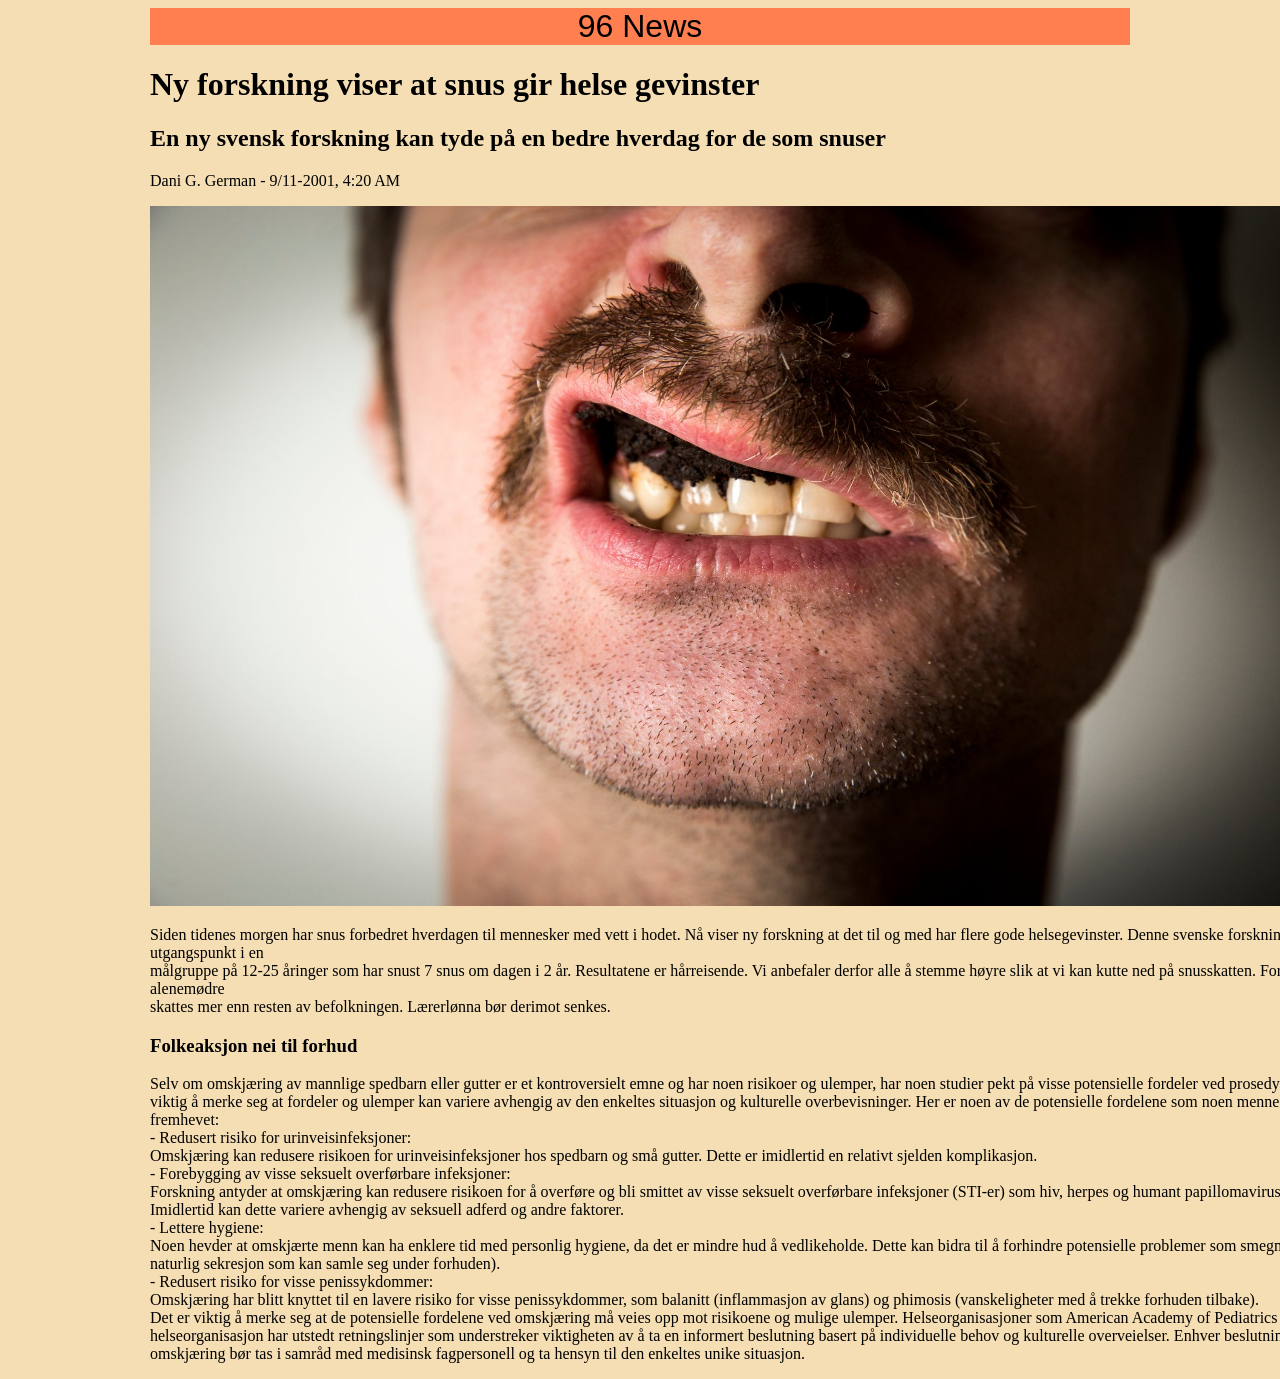
==== index.html @ d6e91f16 "fixed style link" ====
<!DOCTYPE html>
<html lang="en">
<head>
    <meta charset="UTF-8">
    <meta name="viewport" content="width=device-width, initial-scale=1.0">
    <title>Gruppe 96</title>
    <link rel="stylesheet" href="./css/stylesheet.css">
</head>
<body class="page">
    <header class="header">96 News</header>
    <h1 class="h1">Ny forskning viser at snus gir helse gevinster</h1>
    <h2>En ny svensk forskning kan tyde på en bedre hverdag for de som snuser</h2>
    <p><bold>Dani G. German - 9/11-2001, 4:20 AM</bold></p>
    <div>
        <img src="./image/snus2.jpeg" alt="Bilde: En kæll med en laus en" width="1210" height="700">
    </div>
    <div>
        <p>
            Siden tidenes morgen har snus forbedret hverdagen til mennesker med vett i hodet. Nå viser ny forskning at det til og med har flere gode helsegevinster. Denne svenske forskningen tar utgangspunkt i en <br> 
            målgruppe på 12-25 åringer som har snust 7 snus om dagen i 2 år. Resultatene er hårreisende. Vi anbefaler derfor alle å stemme høyre slik at vi kan kutte ned på snusskatten. Forresten bør alenemødre <br> 
            skattes mer enn resten av befolkningen. Lærerlønna bør derimot senkes.
        </p>
    </div>
    <div>
        <h3>Folkeaksjon nei til forhud</h3>
        <p>
            Selv om omskjæring av mannlige spedbarn eller gutter er et kontroversielt emne og har noen risikoer og ulemper, har noen studier pekt på visse potensielle fordeler ved prosedyren. Det er viktig å merke seg at fordeler og ulemper kan variere avhengig av den enkeltes situasjon og kulturelle overbevisninger. Her er noen av de potensielle fordelene som noen mennesker har fremhevet:<br>
            
            - Redusert risiko for urinveisinfeksjoner: <br>Omskjæring kan redusere risikoen for urinveisinfeksjoner hos spedbarn og små gutter. Dette er imidlertid en relativt sjelden komplikasjon.
            
            <br>- Forebygging av visse seksuelt overførbare infeksjoner: <br>Forskning antyder at omskjæring kan redusere risikoen for å overføre og bli smittet av visse seksuelt overførbare infeksjoner (STI-er) som hiv, herpes og humant papillomavirus (HPV). Imidlertid kan dette variere avhengig av seksuell adferd og andre faktorer.
            
            <br>- Lettere hygiene: <br>Noen hevder at omskjærte menn kan ha enklere tid med personlig hygiene, da det er mindre hud å vedlikeholde. Dette kan bidra til å forhindre potensielle problemer som smegma (en naturlig sekresjon som kan samle seg under forhuden).
            
            <br>- Redusert risiko for visse penissykdommer: <br>Omskjæring har blitt knyttet til en lavere risiko for visse penissykdommer, som balanitt (inflammasjon av glans) og phimosis (vanskeligheter med å trekke forhuden tilbake).
            
            <br>Det er viktig å merke seg at de potensielle fordelene ved omskjæring må veies opp mot risikoene og mulige ulemper. Helseorganisasjoner som American Academy of Pediatrics og Verdens helseorganisasjon har utstedt retningslinjer som understreker viktigheten av å ta en informert beslutning basert på individuelle behov og kulturelle overveielser. Enhver beslutning om omskjæring bør tas i samråd med medisinsk fagpersonell og ta hensyn til den enkeltes unike situasjon.   
        </p>
    </div>
</body>

</html>
---- css/stylesheet.css ----
header{
    background-color: coral;
    margin:0%;
    font-family:'Franklin Gothic Medium', 'Arial Narrow', Arial, sans-serif;
    font-size:xx-large;
    text-align:center;
}

h1{
    font-weight: bolder;
}

.page {
    background-color: wheat;
}

body{
    margin-inline-start: 150px;
    margin-right: 150px;
}
div{
    width: 1210px;
}
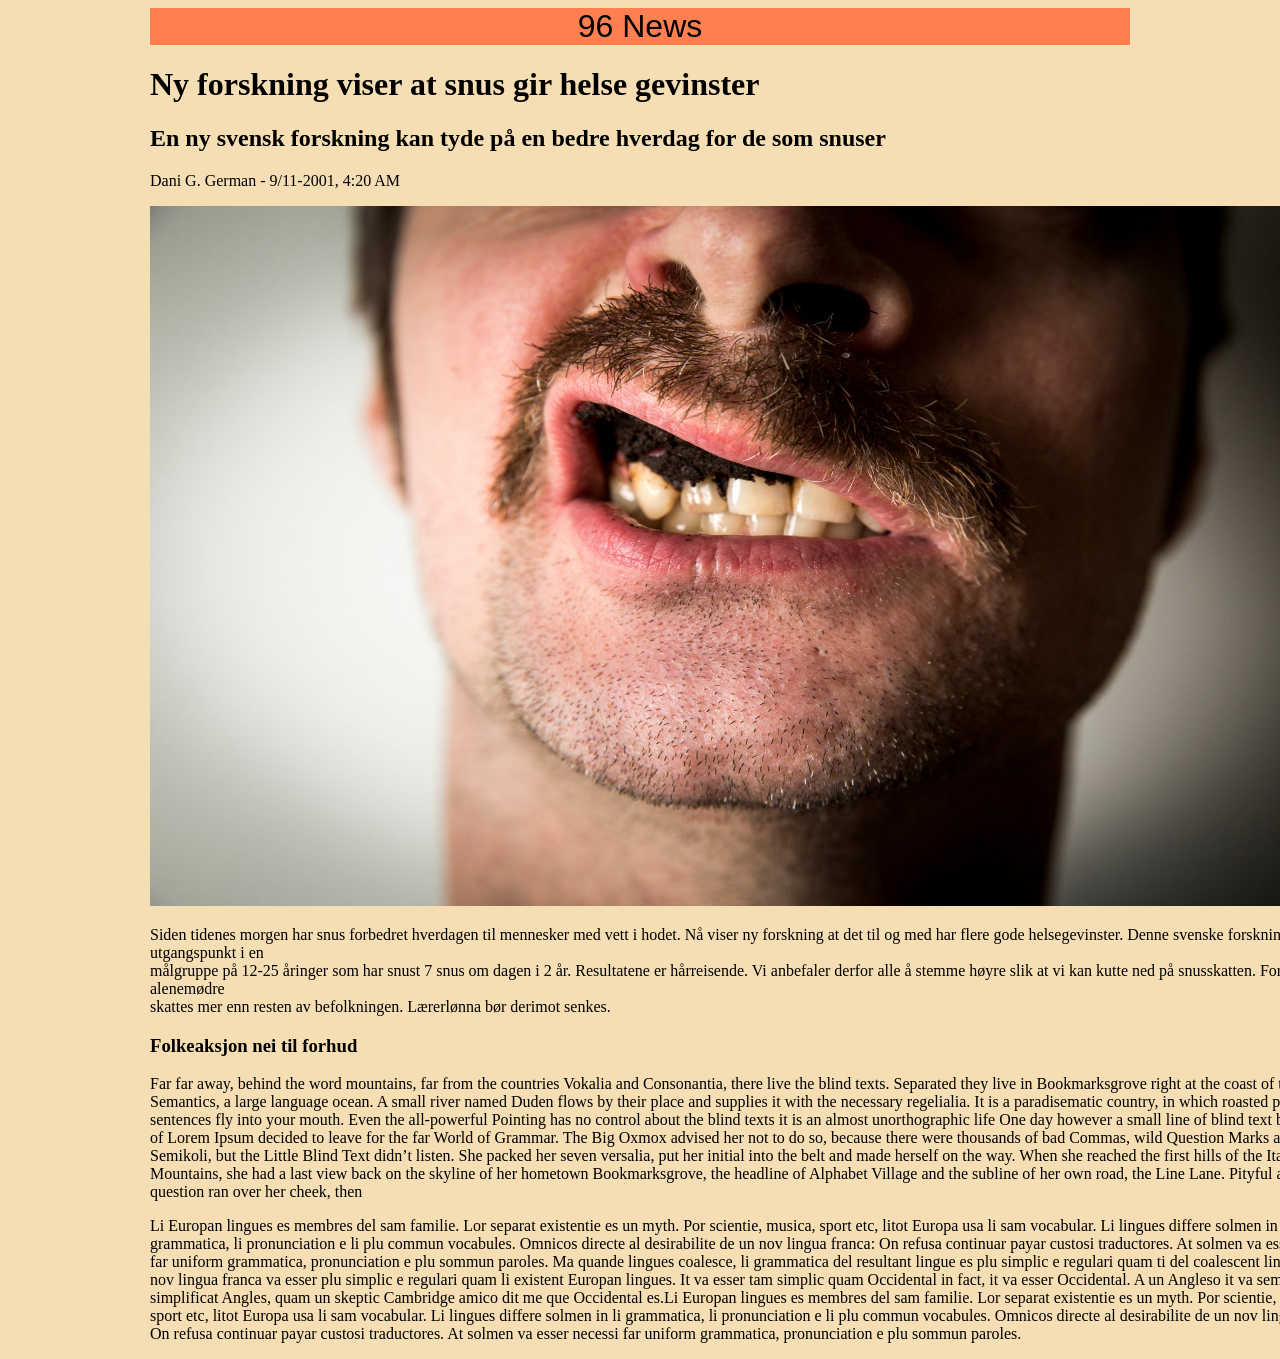
==== commit 7d5badfe: "Merge branch 'main' of https://github.com/OsloMet-web/2Oblig-96" ====
--- a/index.html
+++ b/index.html
@@ -4,7 +4,7 @@
     <meta charset="UTF-8">
     <meta name="viewport" content="width=device-width, initial-scale=1.0">
     <title>Gruppe 96</title>
-    <link rel="stylesheet" href="./css/stylesheet.css">
+    <link rel="stylesheet" href="../css/stylesheet.css">
 </head>
 <body class="page">
     <header class="header">96 News</header>
@@ -24,17 +24,10 @@
     <div>
         <h3>Folkeaksjon nei til forhud</h3>
         <p>
-            Selv om omskjæring av mannlige spedbarn eller gutter er et kontroversielt emne og har noen risikoer og ulemper, har noen studier pekt på visse potensielle fordeler ved prosedyren. Det er viktig å merke seg at fordeler og ulemper kan variere avhengig av den enkeltes situasjon og kulturelle overbevisninger. Her er noen av de potensielle fordelene som noen mennesker har fremhevet:<br>
-            
-            - Redusert risiko for urinveisinfeksjoner: <br>Omskjæring kan redusere risikoen for urinveisinfeksjoner hos spedbarn og små gutter. Dette er imidlertid en relativt sjelden komplikasjon.
-            
-            <br>- Forebygging av visse seksuelt overførbare infeksjoner: <br>Forskning antyder at omskjæring kan redusere risikoen for å overføre og bli smittet av visse seksuelt overførbare infeksjoner (STI-er) som hiv, herpes og humant papillomavirus (HPV). Imidlertid kan dette variere avhengig av seksuell adferd og andre faktorer.
-            
-            <br>- Lettere hygiene: <br>Noen hevder at omskjærte menn kan ha enklere tid med personlig hygiene, da det er mindre hud å vedlikeholde. Dette kan bidra til å forhindre potensielle problemer som smegma (en naturlig sekresjon som kan samle seg under forhuden).
-            
-            <br>- Redusert risiko for visse penissykdommer: <br>Omskjæring har blitt knyttet til en lavere risiko for visse penissykdommer, som balanitt (inflammasjon av glans) og phimosis (vanskeligheter med å trekke forhuden tilbake).
-            
-            <br>Det er viktig å merke seg at de potensielle fordelene ved omskjæring må veies opp mot risikoene og mulige ulemper. Helseorganisasjoner som American Academy of Pediatrics og Verdens helseorganisasjon har utstedt retningslinjer som understreker viktigheten av å ta en informert beslutning basert på individuelle behov og kulturelle overveielser. Enhver beslutning om omskjæring bør tas i samråd med medisinsk fagpersonell og ta hensyn til den enkeltes unike situasjon.   
+            Far far away, behind the word mountains, far from the countries Vokalia and Consonantia, there live the blind texts. Separated they live in Bookmarksgrove right at the coast of the Semantics, a large language ocean. A small river named Duden flows by their place and supplies it with the necessary regelialia. It is a paradisematic country, in which roasted parts of sentences fly into your mouth. Even the all-powerful Pointing has no control about the blind texts it is an almost unorthographic life One day however a small line of blind text by the name of Lorem Ipsum decided to leave for the far World of Grammar. The Big Oxmox advised her not to do so, because there were thousands of bad Commas, wild Question Marks and devious Semikoli, but the Little Blind Text didn’t listen. She packed her seven versalia, put her initial into the belt and made herself on the way. When she reached the first hills of the Italic Mountains, she had a last view back on the skyline of her hometown Bookmarksgrove, the headline of Alphabet Village and the subline of her own road, the Line Lane. Pityful a rethoric question ran over her cheek, then 
+        </p>
+        <p>
+            Li Europan lingues es membres del sam familie. Lor separat existentie es un myth. Por scientie, musica, sport etc, litot Europa usa li sam vocabular. Li lingues differe solmen in li grammatica, li pronunciation e li plu commun vocabules. Omnicos directe al desirabilite de un nov lingua franca: On refusa continuar payar custosi traductores. At solmen va esser necessi far uniform grammatica, pronunciation e plu sommun paroles. Ma quande lingues coalesce, li grammatica del resultant lingue es plu simplic e regulari quam ti del coalescent lingues. Li nov lingua franca va esser plu simplic e regulari quam li existent Europan lingues. It va esser tam simplic quam Occidental in fact, it va esser Occidental. A un Angleso it va semblar un simplificat Angles, quam un skeptic Cambridge amico dit me que Occidental es.Li Europan lingues es membres del sam familie. Lor separat existentie es un myth. Por scientie, musica, sport etc, litot Europa usa li sam vocabular. Li lingues differe solmen in li grammatica, li pronunciation e li plu commun vocabules. Omnicos directe al desirabilite de un nov lingua franca: On refusa continuar payar custosi traductores. At solmen va esser necessi far uniform grammatica, pronunciation e plu sommun paroles.
         </p>
     </div>
 </body>
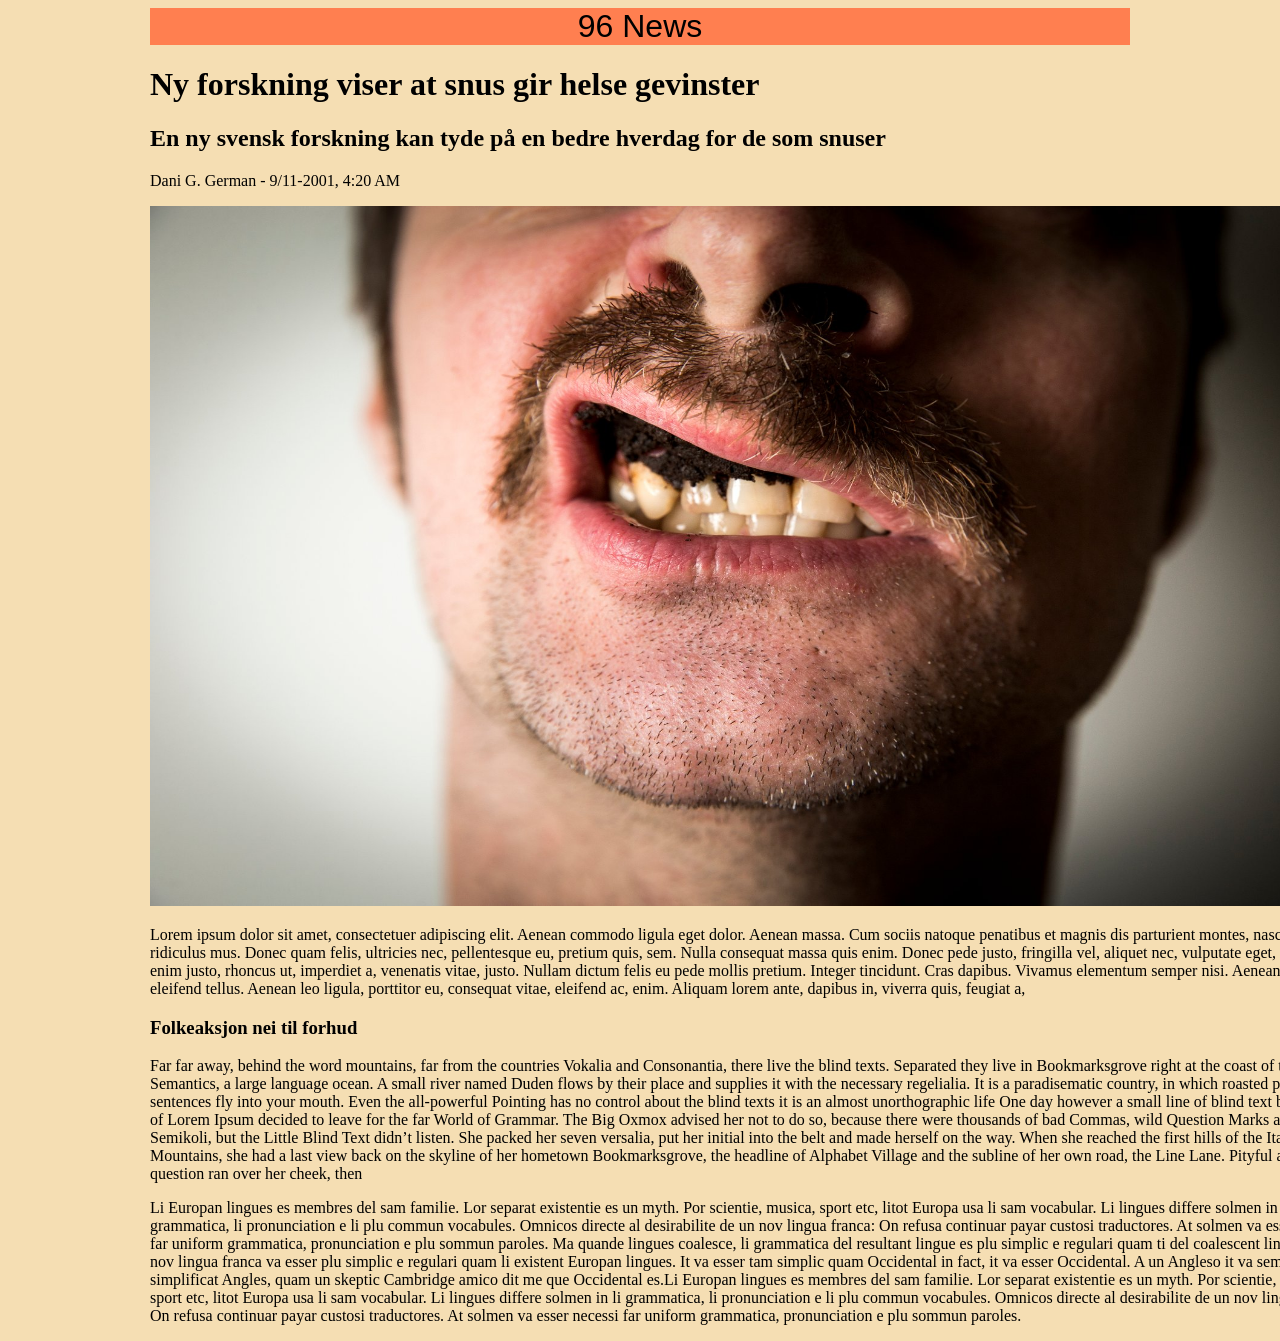
==== commit ab09392b: "Fikset tektsten under bilde" ====
--- a/index.html
+++ b/index.html
@@ -4,7 +4,7 @@
     <meta charset="UTF-8">
     <meta name="viewport" content="width=device-width, initial-scale=1.0">
     <title>Gruppe 96</title>
-    <link rel="stylesheet" href="../css/stylesheet.css">
+    <link rel="stylesheet" href="./css/stylesheet.css">
 </head>
 <body class="page">
     <header class="header">96 News</header>
@@ -16,9 +16,7 @@
     </div>
     <div>
         <p>
-            Siden tidenes morgen har snus forbedret hverdagen til mennesker med vett i hodet. Nå viser ny forskning at det til og med har flere gode helsegevinster. Denne svenske forskningen tar utgangspunkt i en <br> 
-            målgruppe på 12-25 åringer som har snust 7 snus om dagen i 2 år. Resultatene er hårreisende. Vi anbefaler derfor alle å stemme høyre slik at vi kan kutte ned på snusskatten. Forresten bør alenemødre <br> 
-            skattes mer enn resten av befolkningen. Lærerlønna bør derimot senkes.
+            Lorem ipsum dolor sit amet, consectetuer adipiscing elit. Aenean commodo ligula eget dolor. Aenean massa. Cum sociis natoque penatibus et magnis dis parturient montes, nascetur ridiculus mus. Donec quam felis, ultricies nec, pellentesque eu, pretium quis, sem. Nulla consequat massa quis enim. Donec pede justo, fringilla vel, aliquet nec, vulputate eget, arcu. In enim justo, rhoncus ut, imperdiet a, venenatis vitae, justo. Nullam dictum felis eu pede mollis pretium. Integer tincidunt. Cras dapibus. Vivamus elementum semper nisi. Aenean vulputate eleifend tellus. Aenean leo ligula, porttitor eu, consequat vitae, eleifend ac, enim. Aliquam lorem ante, dapibus in, viverra quis, feugiat a,
         </p>
     </div>
     <div>
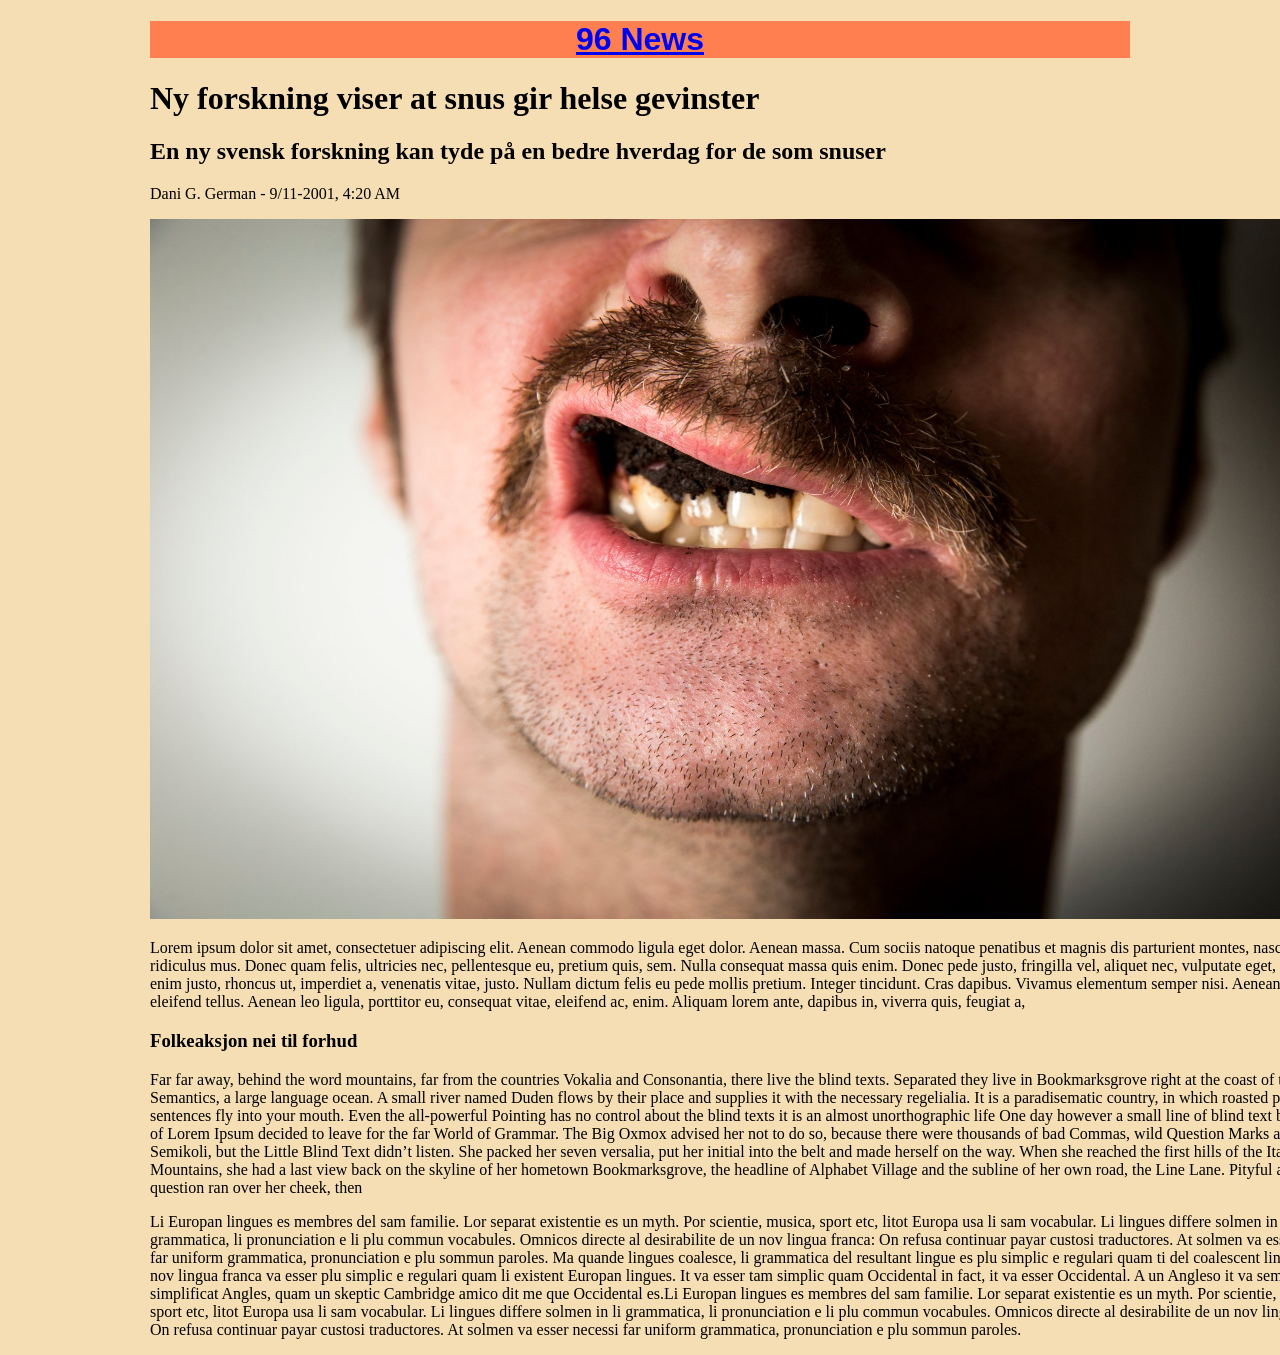
==== commit cf0e2fca: "Fikset linking og lagt inn navnet mitt" ====
--- a/index.html
+++ b/index.html
@@ -7,7 +7,7 @@
     <link rel="stylesheet" href="./css/stylesheet.css">
 </head>
 <body class="page">
-    <header class="header">96 News</header>
+    <a href="./page2/page2.html"><h1><header class="header">96 News</header></h1></a>
     <h1 class="h1">Ny forskning viser at snus gir helse gevinster</h1>
     <h2>En ny svensk forskning kan tyde på en bedre hverdag for de som snuser</h2>
     <p><bold>Dani G. German - 9/11-2001, 4:20 AM</bold></p>
--- a/css/stylesheet.css
+++ b/css/stylesheet.css
@@ -21,3 +21,4 @@
 div{
     width: 1210px;
 }
+ 
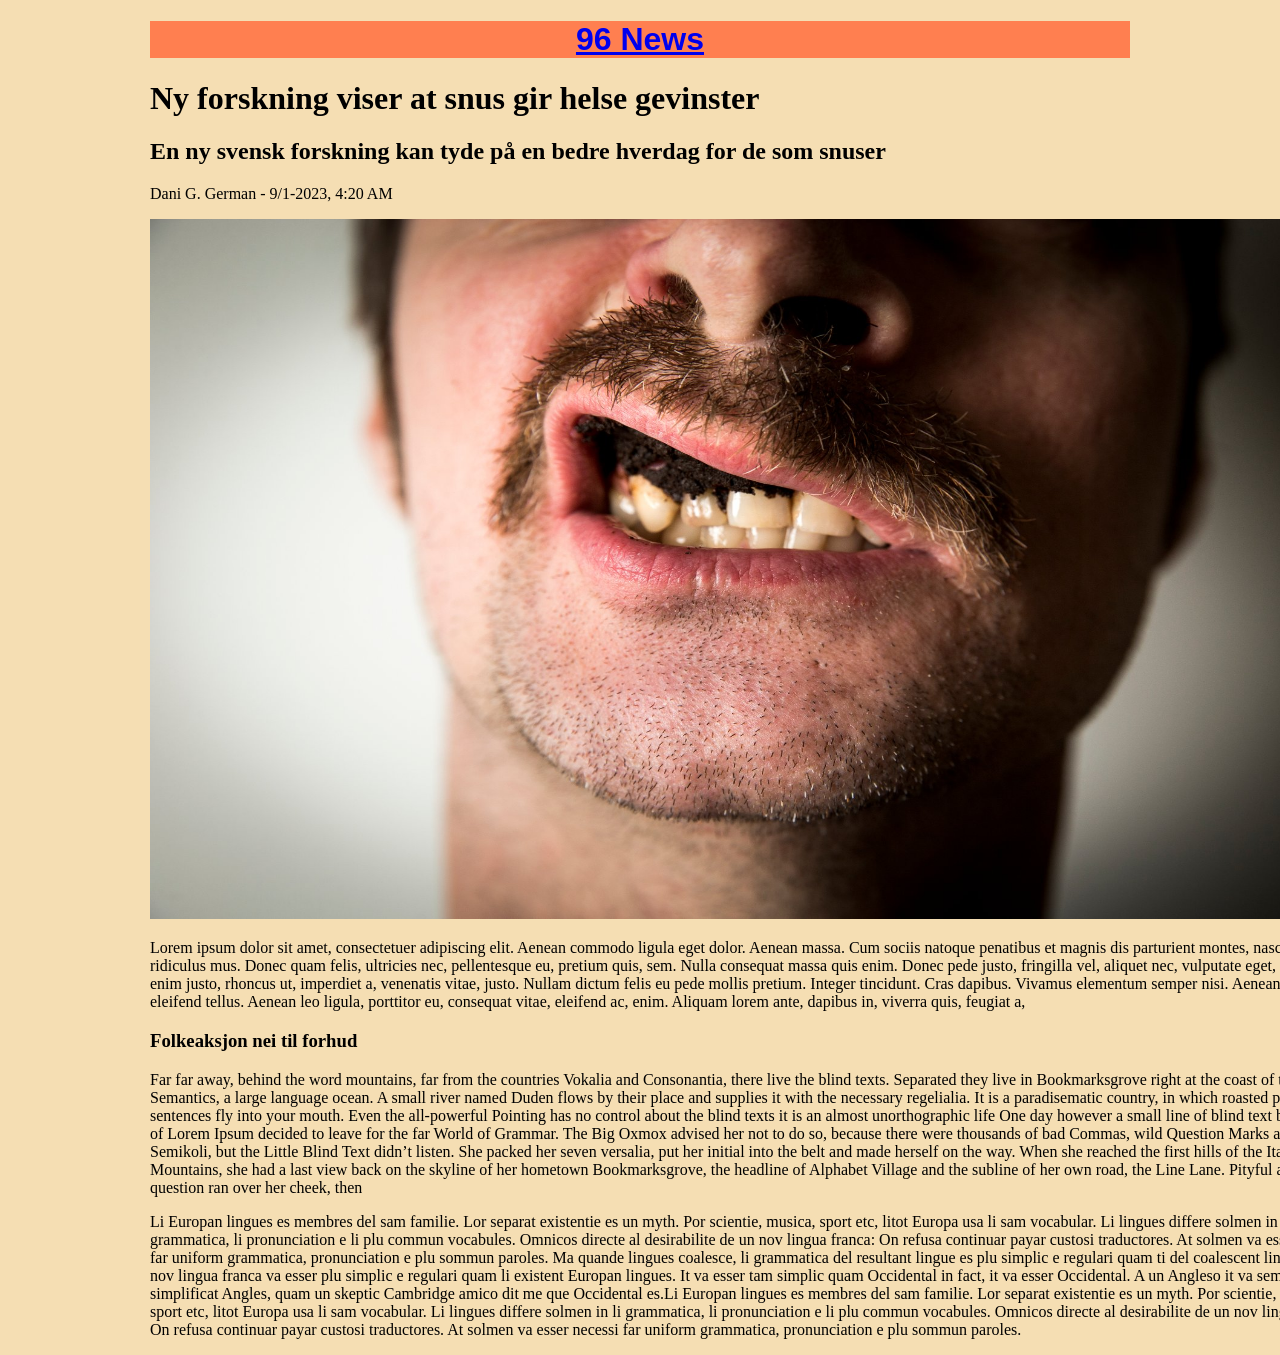
==== commit 63a0a07b: "fikset nav og lagt inn mail" ====
--- a/index.html
+++ b/index.html
@@ -10,7 +10,7 @@
     <a href="./page2/page2.html"><h1><header class="header">96 News</header></h1></a>
     <h1 class="h1">Ny forskning viser at snus gir helse gevinster</h1>
     <h2>En ny svensk forskning kan tyde på en bedre hverdag for de som snuser</h2>
-    <p><bold>Dani G. German - 9/11-2001, 4:20 AM</bold></p>
+    <p><bold>Dani G. German - 9/1-2023, 4:20 AM</bold></p>
     <div>
         <img src="./image/snus2.jpeg" alt="Bilde: En kæll med en laus en" width="1210" height="700">
     </div>
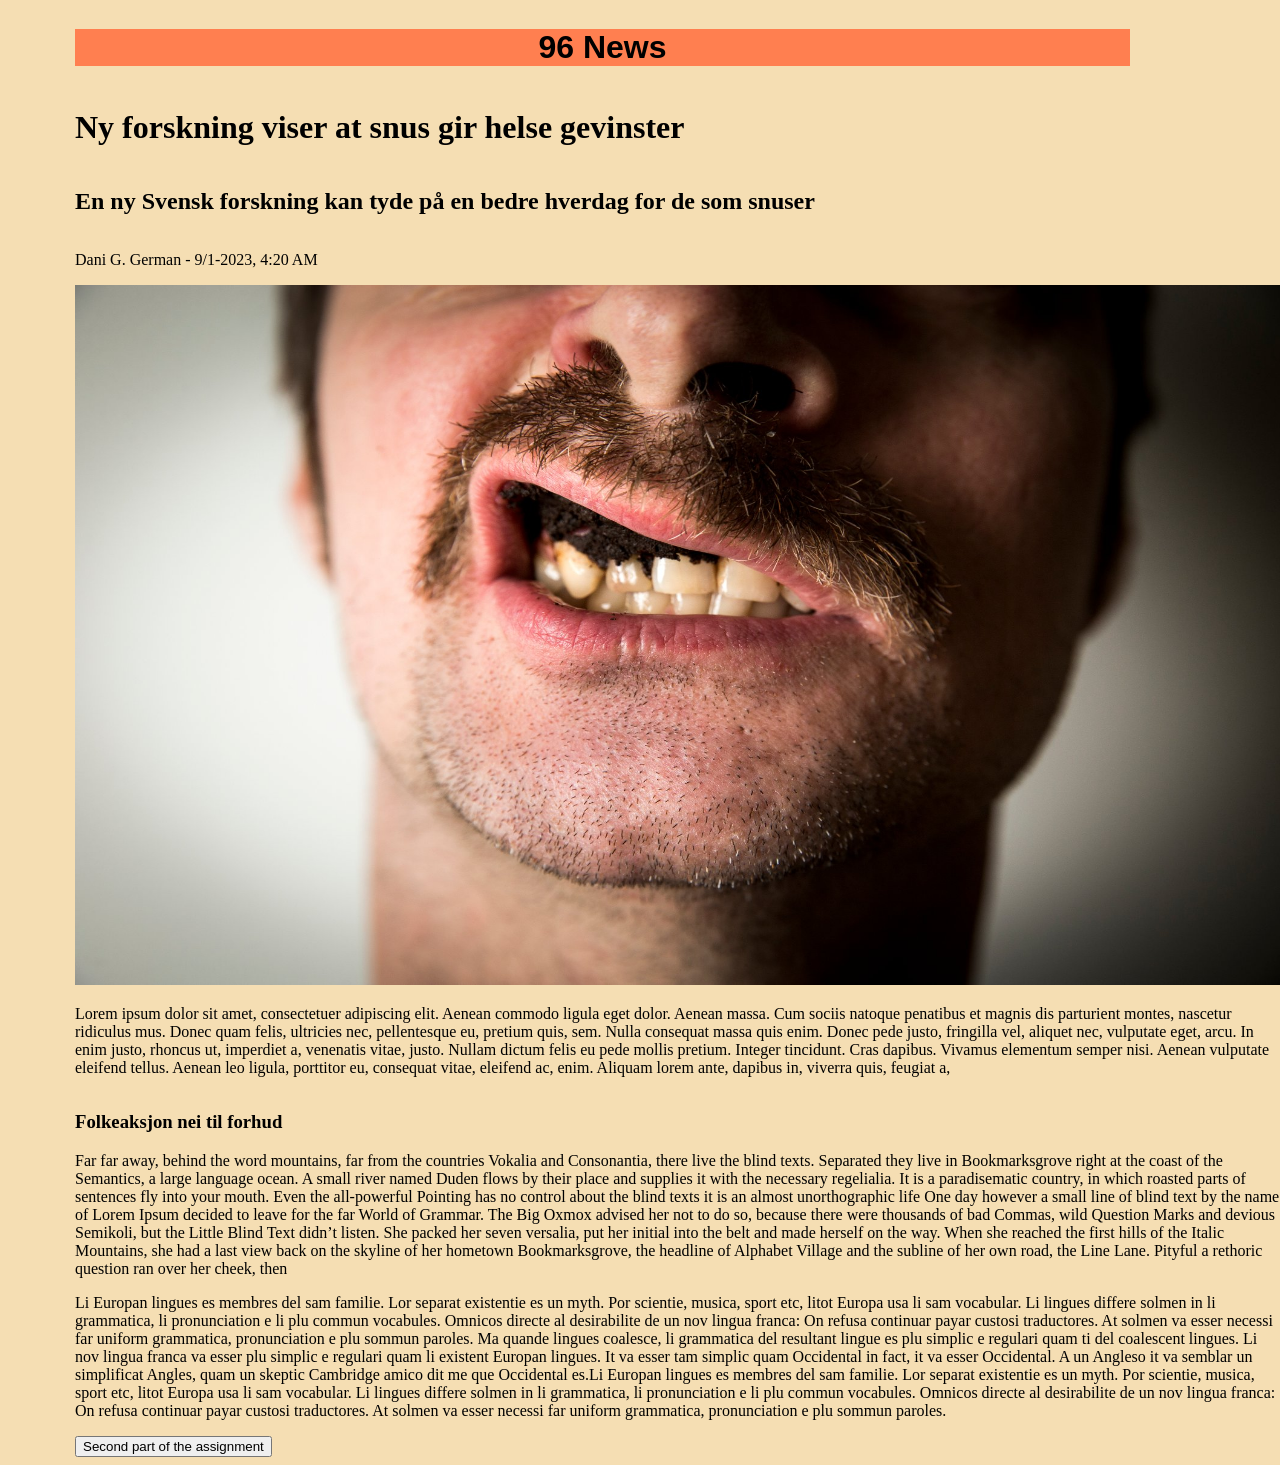
==== commit edd5a7b5: "endret linker til page2 og tilbake, nå som buttons, plus diverse css" ====
--- a/index.html
+++ b/index.html
@@ -7,9 +7,9 @@
     <link rel="stylesheet" href="./css/stylesheet.css">
 </head>
 <body class="page">
-    <a href="./page2/page2.html"><h1><header class="header">96 News</header></h1></a>
+    <h1><header class="header">96 News</header></h1>
     <h1 class="h1">Ny forskning viser at snus gir helse gevinster</h1>
-    <h2>En ny svensk forskning kan tyde på en bedre hverdag for de som snuser</h2>
+    <h2>En ny Svensk forskning kan tyde på en bedre hverdag for de som snuser</h2>
     <p><bold>Dani G. German - 9/1-2023, 4:20 AM</bold></p>
     <div>
         <img src="./image/snus2.jpeg" alt="Bilde: En kæll med en laus en" width="1210" height="700">
@@ -27,6 +27,7 @@
         <p>
             Li Europan lingues es membres del sam familie. Lor separat existentie es un myth. Por scientie, musica, sport etc, litot Europa usa li sam vocabular. Li lingues differe solmen in li grammatica, li pronunciation e li plu commun vocabules. Omnicos directe al desirabilite de un nov lingua franca: On refusa continuar payar custosi traductores. At solmen va esser necessi far uniform grammatica, pronunciation e plu sommun paroles. Ma quande lingues coalesce, li grammatica del resultant lingue es plu simplic e regulari quam ti del coalescent lingues. Li nov lingua franca va esser plu simplic e regulari quam li existent Europan lingues. It va esser tam simplic quam Occidental in fact, it va esser Occidental. A un Angleso it va semblar un simplificat Angles, quam un skeptic Cambridge amico dit me que Occidental es.Li Europan lingues es membres del sam familie. Lor separat existentie es un myth. Por scientie, musica, sport etc, litot Europa usa li sam vocabular. Li lingues differe solmen in li grammatica, li pronunciation e li plu commun vocabules. Omnicos directe al desirabilite de un nov lingua franca: On refusa continuar payar custosi traductores. At solmen va esser necessi far uniform grammatica, pronunciation e plu sommun paroles.
         </p>
+        <a href="./page2/page2.html"><button>Second part of the assignment</button></a>
     </div>
 </body>
 
--- a/css/stylesheet.css
+++ b/css/stylesheet.css
@@ -12,10 +12,12 @@
 
 .page {
     background-color: wheat;
+    display: flex;
+    flex-direction: column;
 }
 
 body{
-    margin-inline-start: 150px;
+    margin-inline-start: 75px;
     margin-right: 150px;
 }
 div{
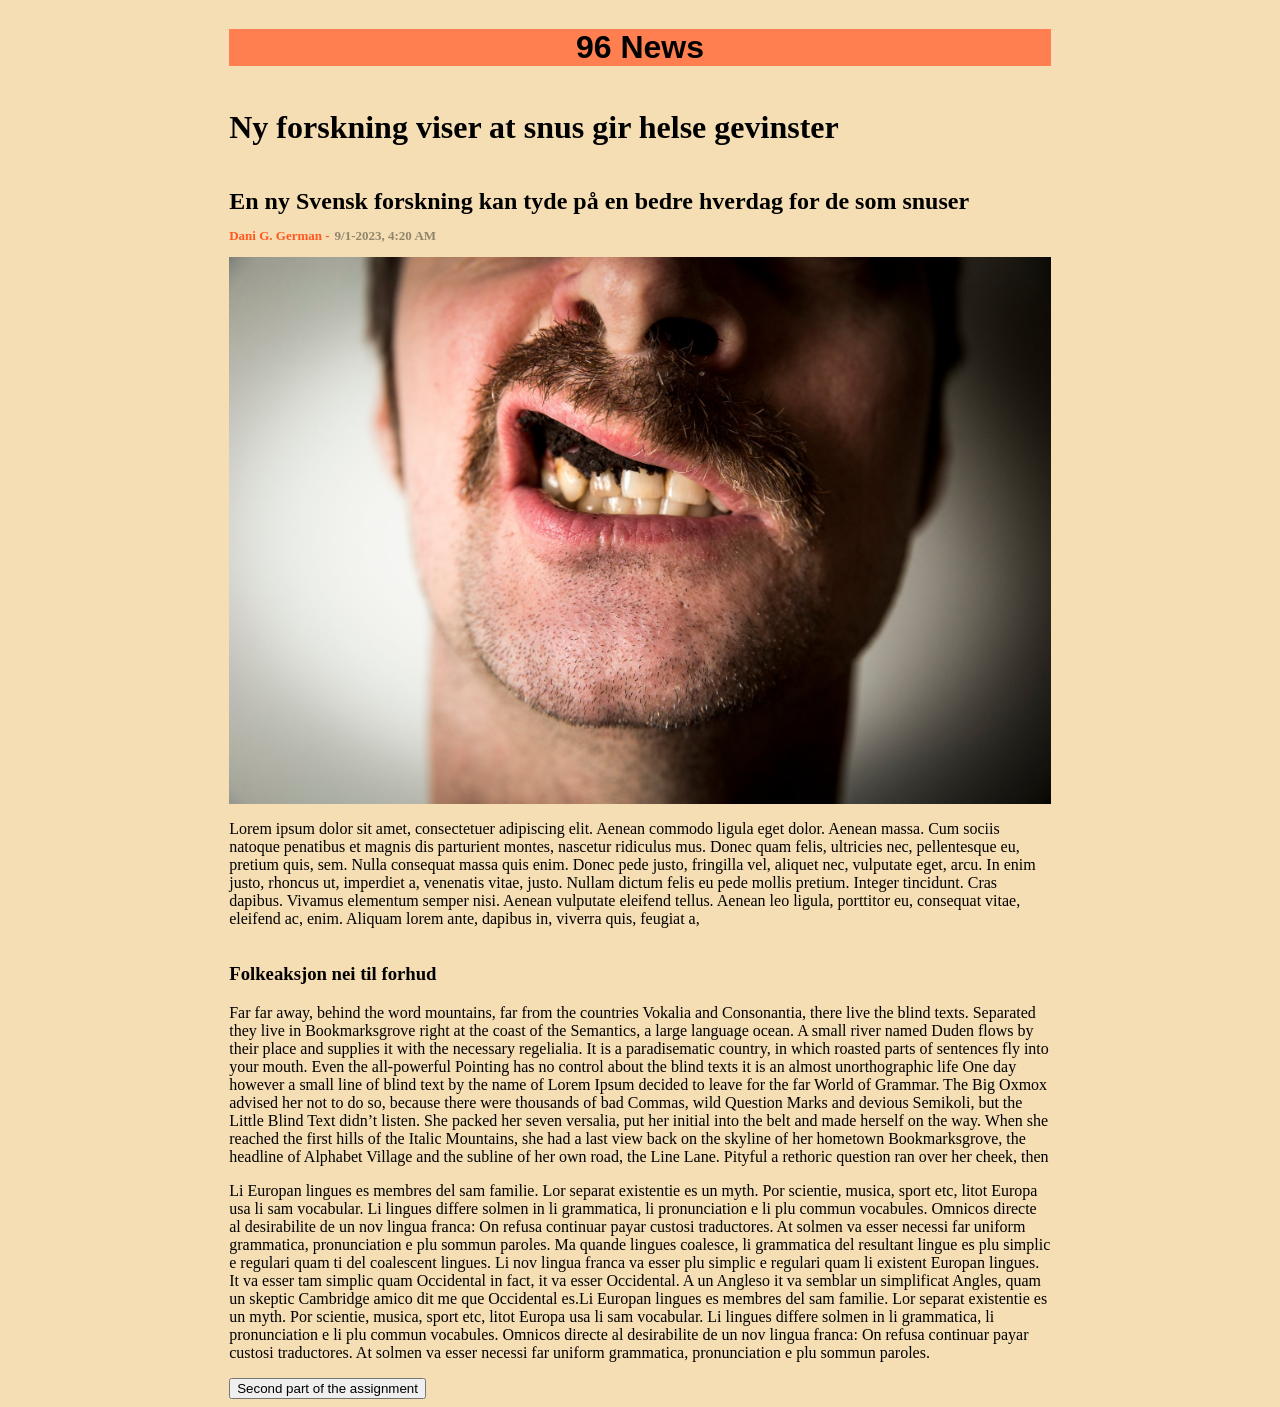
==== commit 7136255e: "Fikset Styling" ====
--- a/index.html
+++ b/index.html
@@ -7,28 +7,31 @@
     <link rel="stylesheet" href="./css/stylesheet.css">
 </head>
 <body class="page">
+  <div class="page-content">
     <h1><header class="header">96 News</header></h1>
     <h1 class="h1">Ny forskning viser at snus gir helse gevinster</h1>
-    <h2>En ny Svensk forskning kan tyde på en bedre hverdag for de som snuser</h2>
-    <p><bold>Dani G. German - 9/1-2023, 4:20 AM</bold></p>
+    <h2 class="subtitle">En ny Svensk forskning kan tyde på en bedre hverdag for de som snuser</h2>
+    <div class="author-date-box">
+      <p class="author-text">Dani G. German -</p>
+      <p class="date-text">9/1-2023, 4:20 AM</p>
+    </div>
+    <img src="./image/snus2.jpeg" alt="Bilde: En kæll med en laus en">
     <div>
-        <img src="./image/snus2.jpeg" alt="Bilde: En kæll med en laus en" width="1210" height="700">
-    </div>
-    <div>
-        <p>
+      <p>
             Lorem ipsum dolor sit amet, consectetuer adipiscing elit. Aenean commodo ligula eget dolor. Aenean massa. Cum sociis natoque penatibus et magnis dis parturient montes, nascetur ridiculus mus. Donec quam felis, ultricies nec, pellentesque eu, pretium quis, sem. Nulla consequat massa quis enim. Donec pede justo, fringilla vel, aliquet nec, vulputate eget, arcu. In enim justo, rhoncus ut, imperdiet a, venenatis vitae, justo. Nullam dictum felis eu pede mollis pretium. Integer tincidunt. Cras dapibus. Vivamus elementum semper nisi. Aenean vulputate eleifend tellus. Aenean leo ligula, porttitor eu, consequat vitae, eleifend ac, enim. Aliquam lorem ante, dapibus in, viverra quis, feugiat a,
-        </p>
-    </div>
-    <div>
-        <h3>Folkeaksjon nei til forhud</h3>
-        <p>
+          </p>
+        </div>
+        <div>
+          <h3>Folkeaksjon nei til forhud</h3>
+          <p>
             Far far away, behind the word mountains, far from the countries Vokalia and Consonantia, there live the blind texts. Separated they live in Bookmarksgrove right at the coast of the Semantics, a large language ocean. A small river named Duden flows by their place and supplies it with the necessary regelialia. It is a paradisematic country, in which roasted parts of sentences fly into your mouth. Even the all-powerful Pointing has no control about the blind texts it is an almost unorthographic life One day however a small line of blind text by the name of Lorem Ipsum decided to leave for the far World of Grammar. The Big Oxmox advised her not to do so, because there were thousands of bad Commas, wild Question Marks and devious Semikoli, but the Little Blind Text didn’t listen. She packed her seven versalia, put her initial into the belt and made herself on the way. When she reached the first hills of the Italic Mountains, she had a last view back on the skyline of her hometown Bookmarksgrove, the headline of Alphabet Village and the subline of her own road, the Line Lane. Pityful a rethoric question ran over her cheek, then 
-        </p>
-        <p>
+          </p>
+          <p>
             Li Europan lingues es membres del sam familie. Lor separat existentie es un myth. Por scientie, musica, sport etc, litot Europa usa li sam vocabular. Li lingues differe solmen in li grammatica, li pronunciation e li plu commun vocabules. Omnicos directe al desirabilite de un nov lingua franca: On refusa continuar payar custosi traductores. At solmen va esser necessi far uniform grammatica, pronunciation e plu sommun paroles. Ma quande lingues coalesce, li grammatica del resultant lingue es plu simplic e regulari quam ti del coalescent lingues. Li nov lingua franca va esser plu simplic e regulari quam li existent Europan lingues. It va esser tam simplic quam Occidental in fact, it va esser Occidental. A un Angleso it va semblar un simplificat Angles, quam un skeptic Cambridge amico dit me que Occidental es.Li Europan lingues es membres del sam familie. Lor separat existentie es un myth. Por scientie, musica, sport etc, litot Europa usa li sam vocabular. Li lingues differe solmen in li grammatica, li pronunciation e li plu commun vocabules. Omnicos directe al desirabilite de un nov lingua franca: On refusa continuar payar custosi traductores. At solmen va esser necessi far uniform grammatica, pronunciation e plu sommun paroles.
-        </p>
-        <a href="./page2/page2.html"><button>Second part of the assignment</button></a>
-    </div>
+          </p>
+          <a href="./page2/page2.html"><button>Second part of the assignment</button></a>
+        </div>
+      </div>
 </body>
 
 </html>
--- a/css/stylesheet.css
+++ b/css/stylesheet.css
@@ -13,14 +13,37 @@
 .page {
     background-color: wheat;
     display: flex;
-    flex-direction: column;
+    justify-content: center;
 }
 
-body{
-    margin-inline-start: 75px;
-    margin-right: 150px;
+.page-content {
+  display: flex;
+  flex-direction: column;
+  width: 65%;
 }
-div{
-    width: 1210px;
+
+.author-text {
+  font-weight: bold;
+  font-size: small;
+  color: #ff5722;
 }
- +
+.date-text {
+  font-size: small;
+  font-weight: bold;
+  opacity: 40%;
+  padding-left: 5px;
+}
+
+.author-date-box {
+  display: flex;
+  flex-direction: row;
+}
+
+.subtitle {
+  margin-bottom: 0;
+}
+
+img{
+  width: 100%;
+} 
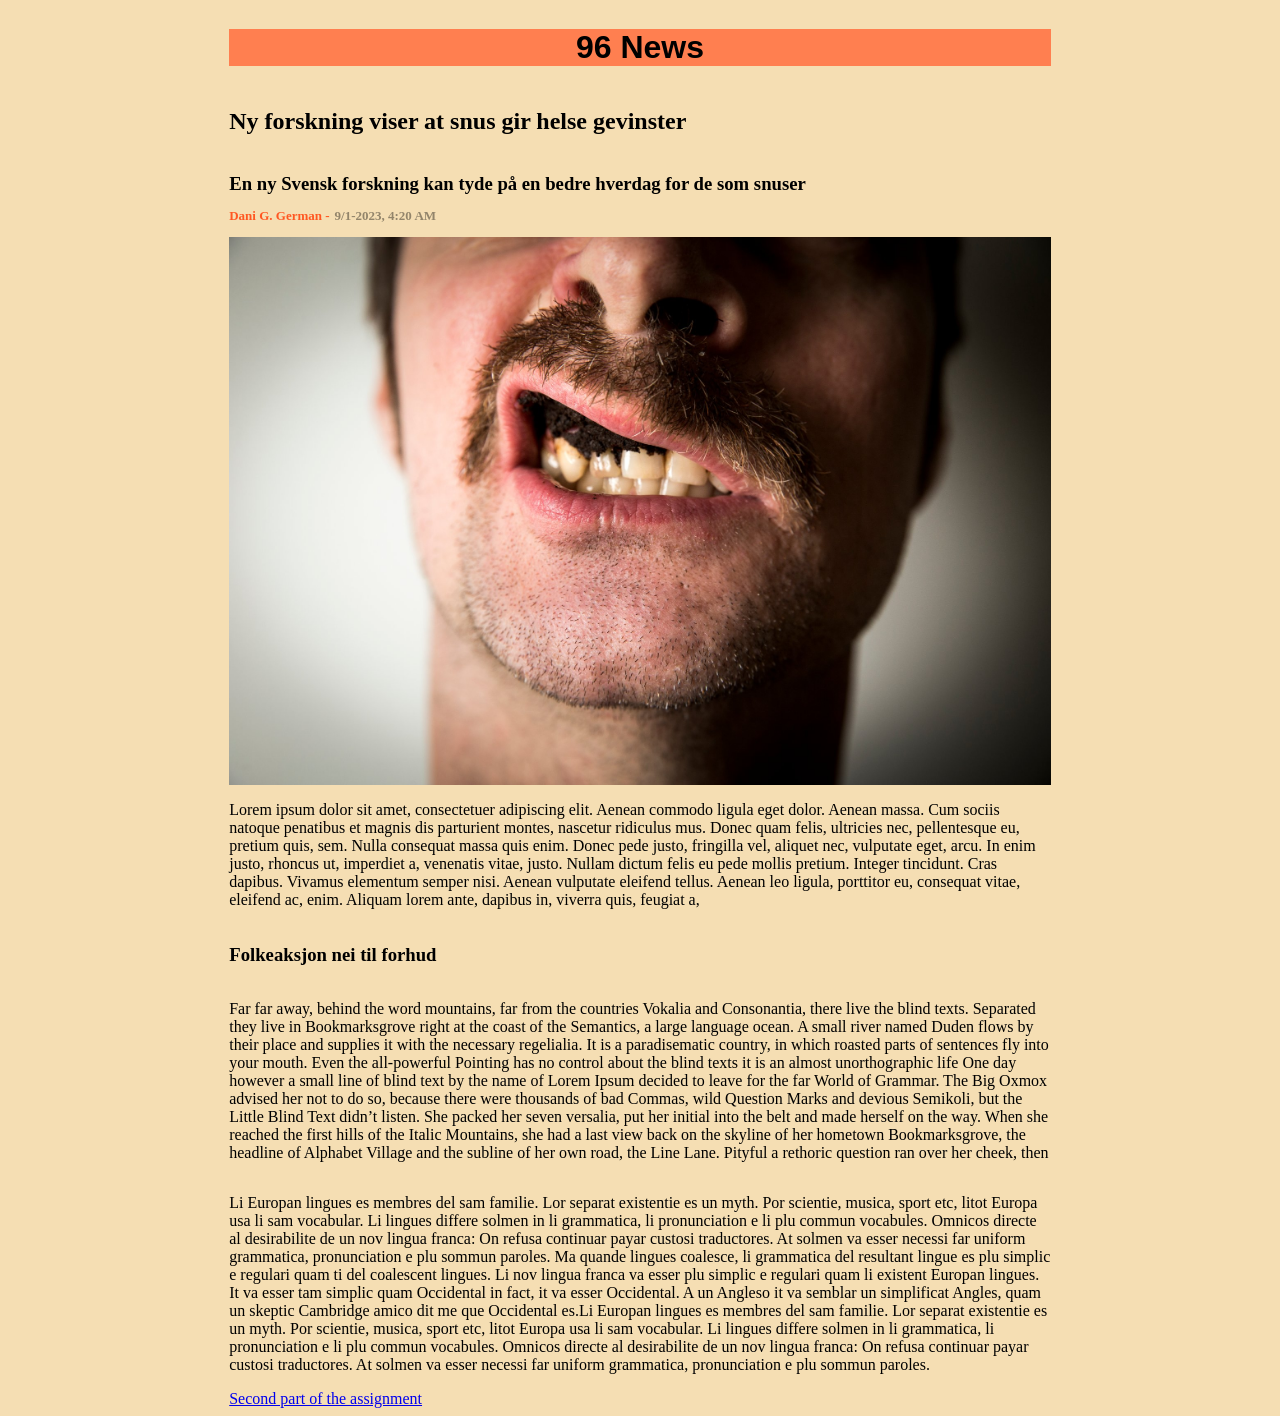
==== commit 3c098737: "Added changes for second attempt" ====
--- a/index.html
+++ b/index.html
@@ -9,19 +9,16 @@
 <body class="page">
   <div class="page-content">
     <h1><header class="header">96 News</header></h1>
-    <h1 class="h1">Ny forskning viser at snus gir helse gevinster</h1>
-    <h2 class="subtitle">En ny Svensk forskning kan tyde på en bedre hverdag for de som snuser</h2>
+    <h2 class="h1">Ny forskning viser at snus gir helse gevinster</h2>
+    <h3 class="subtitle">En ny Svensk forskning kan tyde på en bedre hverdag for de som snuser</h3>
     <div class="author-date-box">
       <p class="author-text">Dani G. German -</p>
       <p class="date-text">9/1-2023, 4:20 AM</p>
     </div>
-    <img src="./image/snus2.jpeg" alt="Bilde: En kæll med en laus en">
-    <div>
+    <img src="image/snus2.jpeg" alt="Bilde av snus">
       <p>
             Lorem ipsum dolor sit amet, consectetuer adipiscing elit. Aenean commodo ligula eget dolor. Aenean massa. Cum sociis natoque penatibus et magnis dis parturient montes, nascetur ridiculus mus. Donec quam felis, ultricies nec, pellentesque eu, pretium quis, sem. Nulla consequat massa quis enim. Donec pede justo, fringilla vel, aliquet nec, vulputate eget, arcu. In enim justo, rhoncus ut, imperdiet a, venenatis vitae, justo. Nullam dictum felis eu pede mollis pretium. Integer tincidunt. Cras dapibus. Vivamus elementum semper nisi. Aenean vulputate eleifend tellus. Aenean leo ligula, porttitor eu, consequat vitae, eleifend ac, enim. Aliquam lorem ante, dapibus in, viverra quis, feugiat a,
           </p>
-        </div>
-        <div>
           <h3>Folkeaksjon nei til forhud</h3>
           <p>
             Far far away, behind the word mountains, far from the countries Vokalia and Consonantia, there live the blind texts. Separated they live in Bookmarksgrove right at the coast of the Semantics, a large language ocean. A small river named Duden flows by their place and supplies it with the necessary regelialia. It is a paradisematic country, in which roasted parts of sentences fly into your mouth. Even the all-powerful Pointing has no control about the blind texts it is an almost unorthographic life One day however a small line of blind text by the name of Lorem Ipsum decided to leave for the far World of Grammar. The Big Oxmox advised her not to do so, because there were thousands of bad Commas, wild Question Marks and devious Semikoli, but the Little Blind Text didn’t listen. She packed her seven versalia, put her initial into the belt and made herself on the way. When she reached the first hills of the Italic Mountains, she had a last view back on the skyline of her hometown Bookmarksgrove, the headline of Alphabet Village and the subline of her own road, the Line Lane. Pityful a rethoric question ran over her cheek, then 
@@ -29,8 +26,7 @@
           <p>
             Li Europan lingues es membres del sam familie. Lor separat existentie es un myth. Por scientie, musica, sport etc, litot Europa usa li sam vocabular. Li lingues differe solmen in li grammatica, li pronunciation e li plu commun vocabules. Omnicos directe al desirabilite de un nov lingua franca: On refusa continuar payar custosi traductores. At solmen va esser necessi far uniform grammatica, pronunciation e plu sommun paroles. Ma quande lingues coalesce, li grammatica del resultant lingue es plu simplic e regulari quam ti del coalescent lingues. Li nov lingua franca va esser plu simplic e regulari quam li existent Europan lingues. It va esser tam simplic quam Occidental in fact, it va esser Occidental. A un Angleso it va semblar un simplificat Angles, quam un skeptic Cambridge amico dit me que Occidental es.Li Europan lingues es membres del sam familie. Lor separat existentie es un myth. Por scientie, musica, sport etc, litot Europa usa li sam vocabular. Li lingues differe solmen in li grammatica, li pronunciation e li plu commun vocabules. Omnicos directe al desirabilite de un nov lingua franca: On refusa continuar payar custosi traductores. At solmen va esser necessi far uniform grammatica, pronunciation e plu sommun paroles.
           </p>
-          <a href="./page2/page2.html"><button>Second part of the assignment</button></a>
-        </div>
+          <a href="./page2/page2.html">Second part of the assignment</a>
       </div>
 </body>
 
--- a/css/stylesheet.css
+++ b/css/stylesheet.css
@@ -46,4 +46,12 @@
 
 img{
   width: 100%;
-} +}
+
+
+
+@media only screen and (max-width: 550px) {
+  .page-content {
+    width: 100%;
+  }
+}
